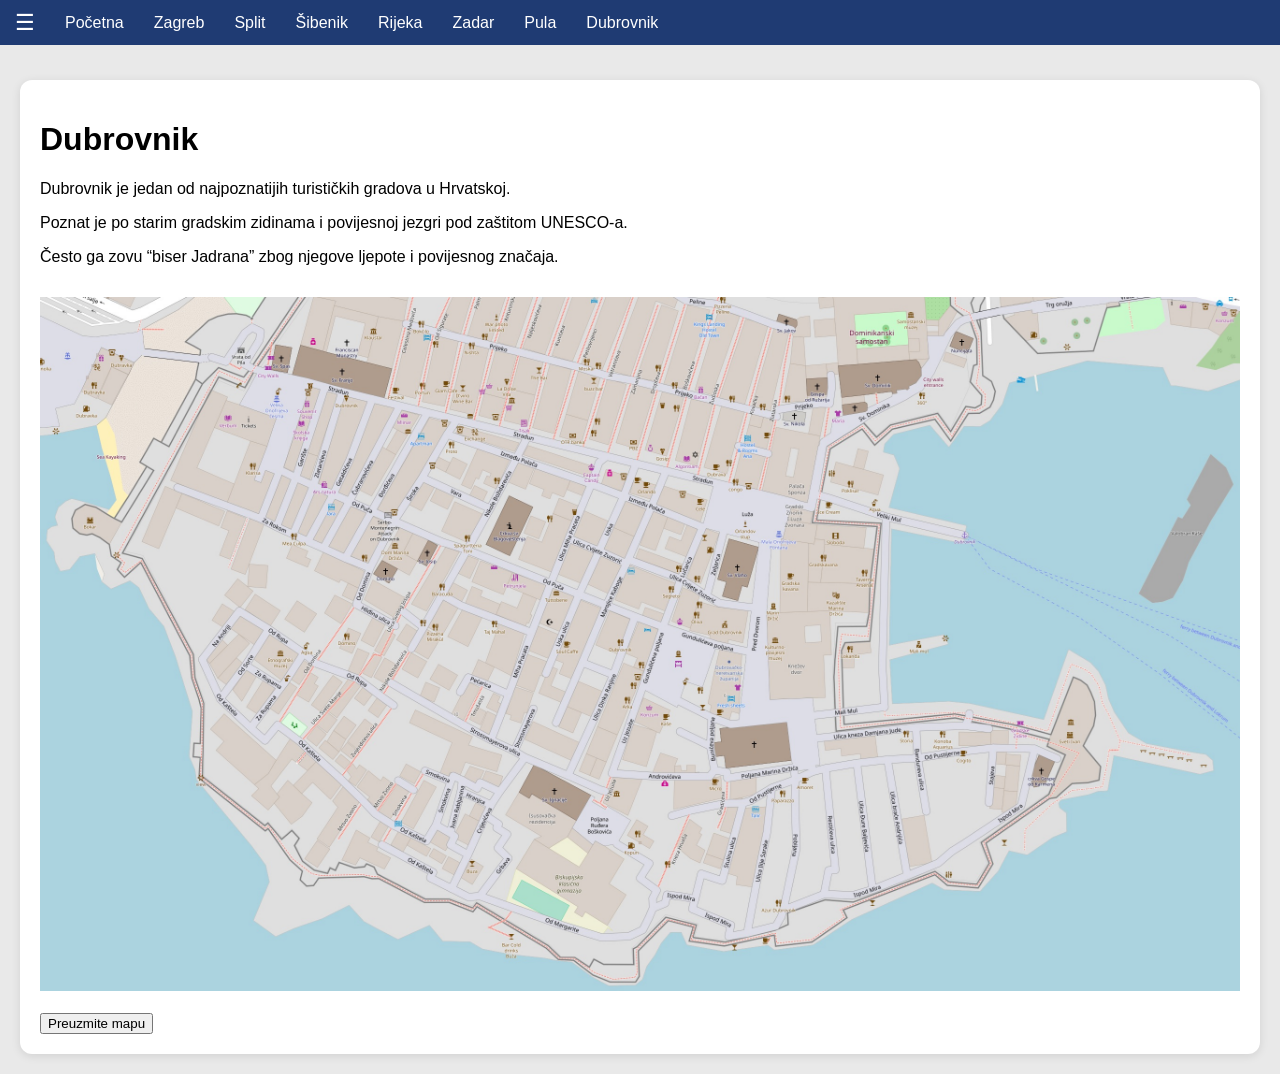
==== Dubrovnik.html @ 3938a2de "Add files via upload" ====
<!DOCTYPE html>
<html>
<head>
<link rel="icon" type="image/x-icon" href="Hrvatska.webp">
  <meta charset="UTF-8">
  <link rel="stylesheet" href="styles.css">
  <title>Dubrovnik</title>
</head>
<body>


<div class="topnav">
  <span class="toggle-btn" onclick="toggleSidebar()">☰</span>

  <a href="index.html">Početna</a>
  <a href="Zagreb.html">Zagreb</a>
  <a href="Split.html">Split</a>
  <a href="Sibenik.html">Šibenik</a>
  <a href="Rijeka.html">Rijeka</a>
  <a href="Zadar.html">Zadar</a>
  <a href="Pula.html">Pula</a>
  <a href="Dubrovnik.html">Dubrovnik</a>
</div>


<div class="sidenav">
  <a class="active" href="Dubrovnik.html">🏠 Dubrovnik</a>
  <a href="OcjeneGradova.html">⭐ Ocjene gradova</a>
  <a href="KorisnickaPodrska.html">📞 Korisnička podrška</a>
  <a href="OWebStranici.html">ℹ️ O ovoj web stranici</a>
</div>


<div class="content">

  <div class="card">
    <h1>Dubrovnik</h1>

    <p>
      Dubrovnik je jedan od najpoznatijih turističkih gradova u Hrvatskoj.
    </p>

    <p>
      Poznat je po starim gradskim zidinama i povijesnoj jezgri pod zaštitom UNESCO-a.
    </p>

    <p>
      Često ga zovu “biser Jadrana” zbog njegove ljepote i povijesnog značaja.
    </p>

   
    <img src="dubrovnik-karta.jpg" alt="Mapa starog grada" style="max-width:100%; height:auto; margin-top:15px;">

    <br><br>

    
    <a href="dubrovnik-karta.jpg" download>
      <button>Preuzmite mapu</button>
    </a>

  </div>

</div>

<script>
function toggleSidebar() {
  document.querySelector('.sidenav').classList.toggle('hidden');
  document.querySelector('.content').classList.toggle('full');
}
</script>

</body>
</html>
---- styles.css ----
body {
  margin: 0;
  font-family: Arial, sans-serif;
  background-color: #e9e9e9;
}


.topnav {
  position: fixed;
  top: 0;
  left: 0;
  width: 100%;
  height: 45px;
  background-color: #1f3b73;
  display: flex;
  align-items: center;
  z-index: 1000;
}

.topnav a {
  color: white;
  text-decoration: none;
  padding: 0 15px;
  line-height: 45px;
  transition: 0.2s;
}

.topnav a:hover {
  background-color: #14264a;
}

.toggle-btn {
  color: white;
  font-size: 22px;
  padding: 0 15px;
  cursor: pointer;
}


.sidenav {
  position: fixed;
  top: 45px;
  left: -240px;
  width: 220px;
  height: calc(100% - 45px);

  background: rgba(245, 247, 251, 0.92);
  backdrop-filter: blur(8px);

  border-right: 1px solid rgba(0,0,0,0.1);
  transition: 0.3s ease;
  z-index: 999;
}

.sidenav.hidden {
  left: 0;
}

.sidenav a {
  display: block;
  padding: 12px;
  text-decoration: none;
  color: #222;
  transition: 0.2s;
}

.sidenav a:hover {
  background-color: #1f3b73;
  color: white;
}

.sidenav a.active {
  background-color: #1f3b73;
  color: white;
}


.content {
  margin-left: 0;
  padding: 80px 20px 20px 20px;
  transition: margin-left 0.3s ease;
}

.content.full {
  margin-left: 220px;
}


.hero-video {
  width: 100%;
  height: 100vh;
  overflow: hidden;
}

.hero-video video {
  width: 100%;
  height: 100%;
  object-fit: cover;
  display: block;
}


.card {
  background-color: white;
  padding: 20px;
  border-radius: 12px;
  box-shadow: 0 2px 10px rgba(0,0,0,0.1);
}

.city-container {
  display: grid;
  grid-template-columns: repeat(auto-fit, minmax(220px, 1fr));
  gap: 15px;
}

.city {
  background-color: #ff6b4a;
  border-radius: 12px;
  padding: 12px;
  border: 2px solid #222;
}

.city a {
  text-decoration: none;
  color: black;
}


html {
  scroll-behavior: smooth;
}


html, body {
  overflow-x: hidden;
}
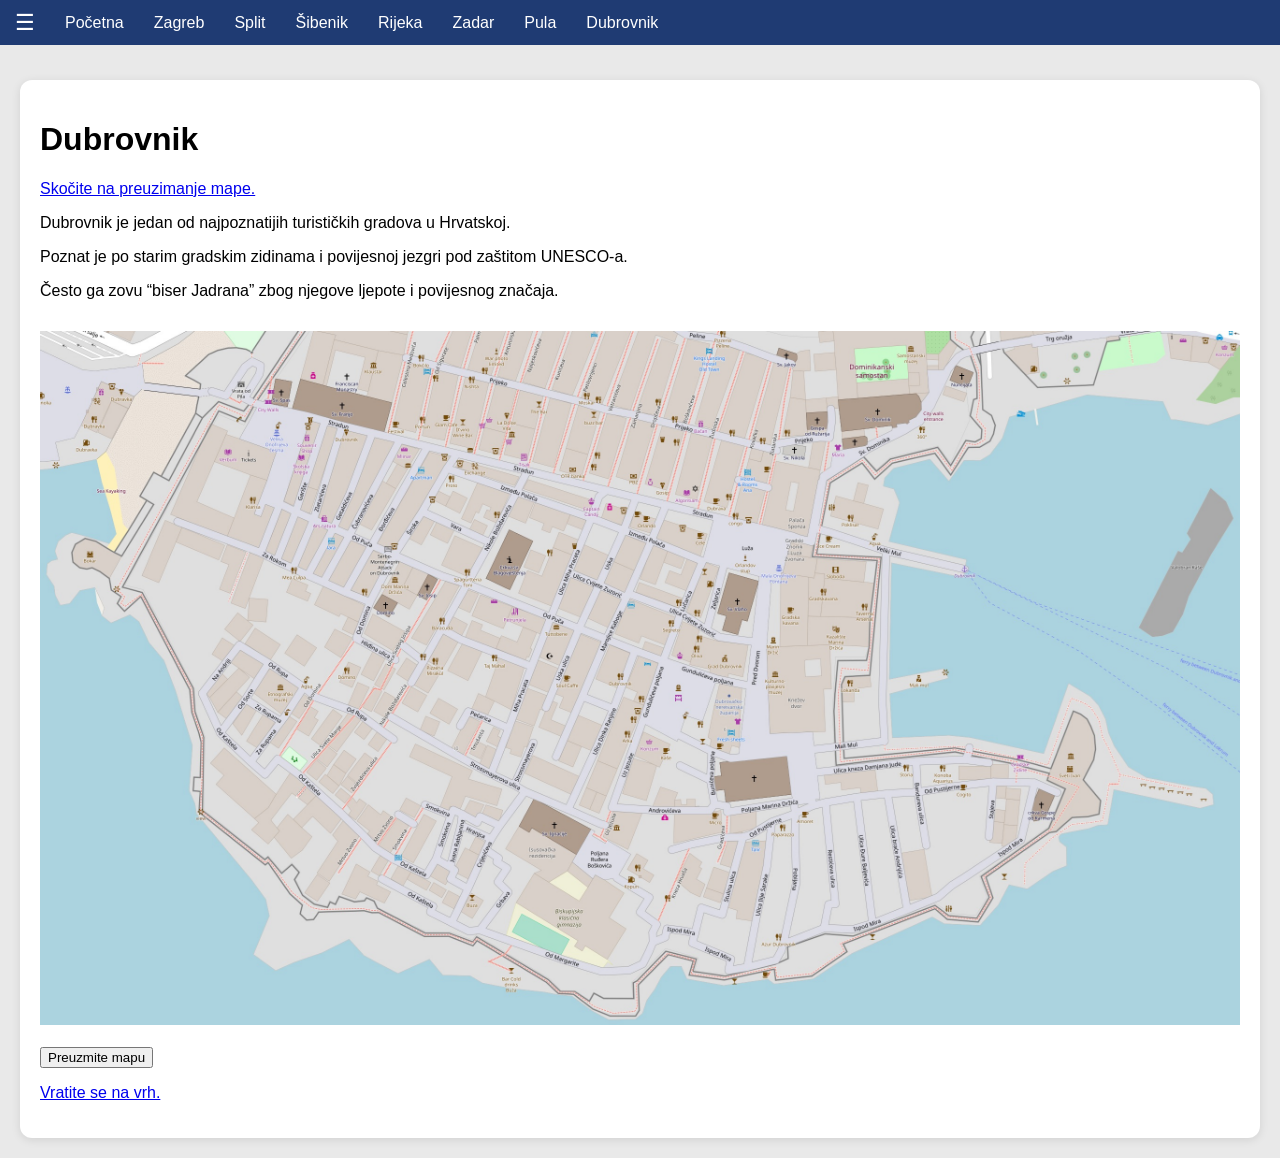
==== commit a0ebe6be: "Add files via upload" ====
--- a/Dubrovnik.html
+++ b/Dubrovnik.html
@@ -1,73 +1,82 @@
-<!DOCTYPE html>
-<html>
-<head>
-<link rel="icon" type="image/x-icon" href="Hrvatska.webp">
-  <meta charset="UTF-8">
-  <link rel="stylesheet" href="styles.css">
-  <title>Dubrovnik</title>
-</head>
-<body>
-
-
-<div class="topnav">
-  <span class="toggle-btn" onclick="toggleSidebar()">☰</span>
-
-  <a href="index.html">Početna</a>
-  <a href="Zagreb.html">Zagreb</a>
-  <a href="Split.html">Split</a>
-  <a href="Sibenik.html">Šibenik</a>
-  <a href="Rijeka.html">Rijeka</a>
-  <a href="Zadar.html">Zadar</a>
-  <a href="Pula.html">Pula</a>
-  <a href="Dubrovnik.html">Dubrovnik</a>
-</div>
-
-
-<div class="sidenav">
-  <a class="active" href="Dubrovnik.html">🏠 Dubrovnik</a>
-  <a href="OcjeneGradova.html">⭐ Ocjene gradova</a>
-  <a href="KorisnickaPodrska.html">📞 Korisnička podrška</a>
-  <a href="OWebStranici.html">ℹ️ O ovoj web stranici</a>
-</div>
-
-
-<div class="content">
-
-  <div class="card">
-    <h1>Dubrovnik</h1>
-
-    <p>
-      Dubrovnik je jedan od najpoznatijih turističkih gradova u Hrvatskoj.
-    </p>
-
-    <p>
-      Poznat je po starim gradskim zidinama i povijesnoj jezgri pod zaštitom UNESCO-a.
-    </p>
-
-    <p>
-      Često ga zovu “biser Jadrana” zbog njegove ljepote i povijesnog značaja.
-    </p>
-
-   
-    <img src="dubrovnik-karta.jpg" alt="Mapa starog grada" style="max-width:100%; height:auto; margin-top:15px;">
-
-    <br><br>
-
-    
-    <a href="dubrovnik-karta.jpg" download>
-      <button>Preuzmite mapu</button>
-    </a>
-
-  </div>
-
-</div>
-
-<script>
-function toggleSidebar() {
-  document.querySelector('.sidenav').classList.toggle('hidden');
-  document.querySelector('.content').classList.toggle('full');
-}
-</script>
-
-</body>
+<!DOCTYPE html>
+<html>
+<head>
+<link rel="icon" type="image/x-icon" href="Hrvatska.webp">
+  <meta charset="UTF-8">
+  <link rel="stylesheet" href="styles.css">
+  <title>Dubrovnik</title>
+</head>
+<body>
+
+
+<div class="topnav">
+  <span class="toggle-btn" onclick="toggleSidebar()">☰</span>
+
+  <a href="index.html">Početna</a>
+  <a href="Zagreb.html">Zagreb</a>
+  <a href="Split.html">Split</a>
+  <a href="Sibenik.html">Šibenik</a>
+  <a href="Rijeka.html">Rijeka</a>
+  <a href="Zadar.html">Zadar</a>
+  <a href="Pula.html">Pula</a>
+  <a href="Dubrovnik.html">Dubrovnik</a>
+</div>
+
+
+<div class="sidenav">
+  <a class="active" href="Dubrovnik.html">🏠 Dubrovnik</a>
+  <a href="OcjeneGradova.html">⭐ Ocjene gradova</a>
+  <a href="KorisnickaPodrska.html">📞 Korisnička podrška</a>
+  <a href="OWebStranici.html">ℹ️ O ovoj web stranici</a>
+</div>
+
+
+<div class="content">
+
+  <div class="card">
+    <p id= "D1"> </p>  
+    <h1>Dubrovnik</h1>
+
+    <p> <a href="#D2">
+      Skočite na preuzimanje mape.
+    </a></p>
+        
+    <p>
+      Dubrovnik je jedan od najpoznatijih turističkih gradova u Hrvatskoj.
+    </p>
+
+    <p>
+      Poznat je po starim gradskim zidinama i povijesnoj jezgri pod zaštitom UNESCO-a.
+    </p>
+
+    <p>
+      Često ga zovu “biser Jadrana” zbog njegove ljepote i povijesnog značaja.
+    </p>
+
+   
+    <img src="dubrovnik-karta.jpg" alt="Mapa starog grada" style="max-width:100%; height:auto; margin-top:15px;">
+
+    <br><br>
+
+    
+    <a href="dubrovnik-karta.jpg" download>
+      <button>Preuzmite mapu</button>
+    </a>
+
+    <p id="D2"> <a href="#D1">
+      Vratite se na vrh.
+    </a></p>
+      
+  </div>
+
+</div>
+
+<script>
+function toggleSidebar() {
+  document.querySelector('.sidenav').classList.toggle('hidden');
+  document.querySelector('.content').classList.toggle('full');
+}
+</script>
+
+</body>
 </html>
